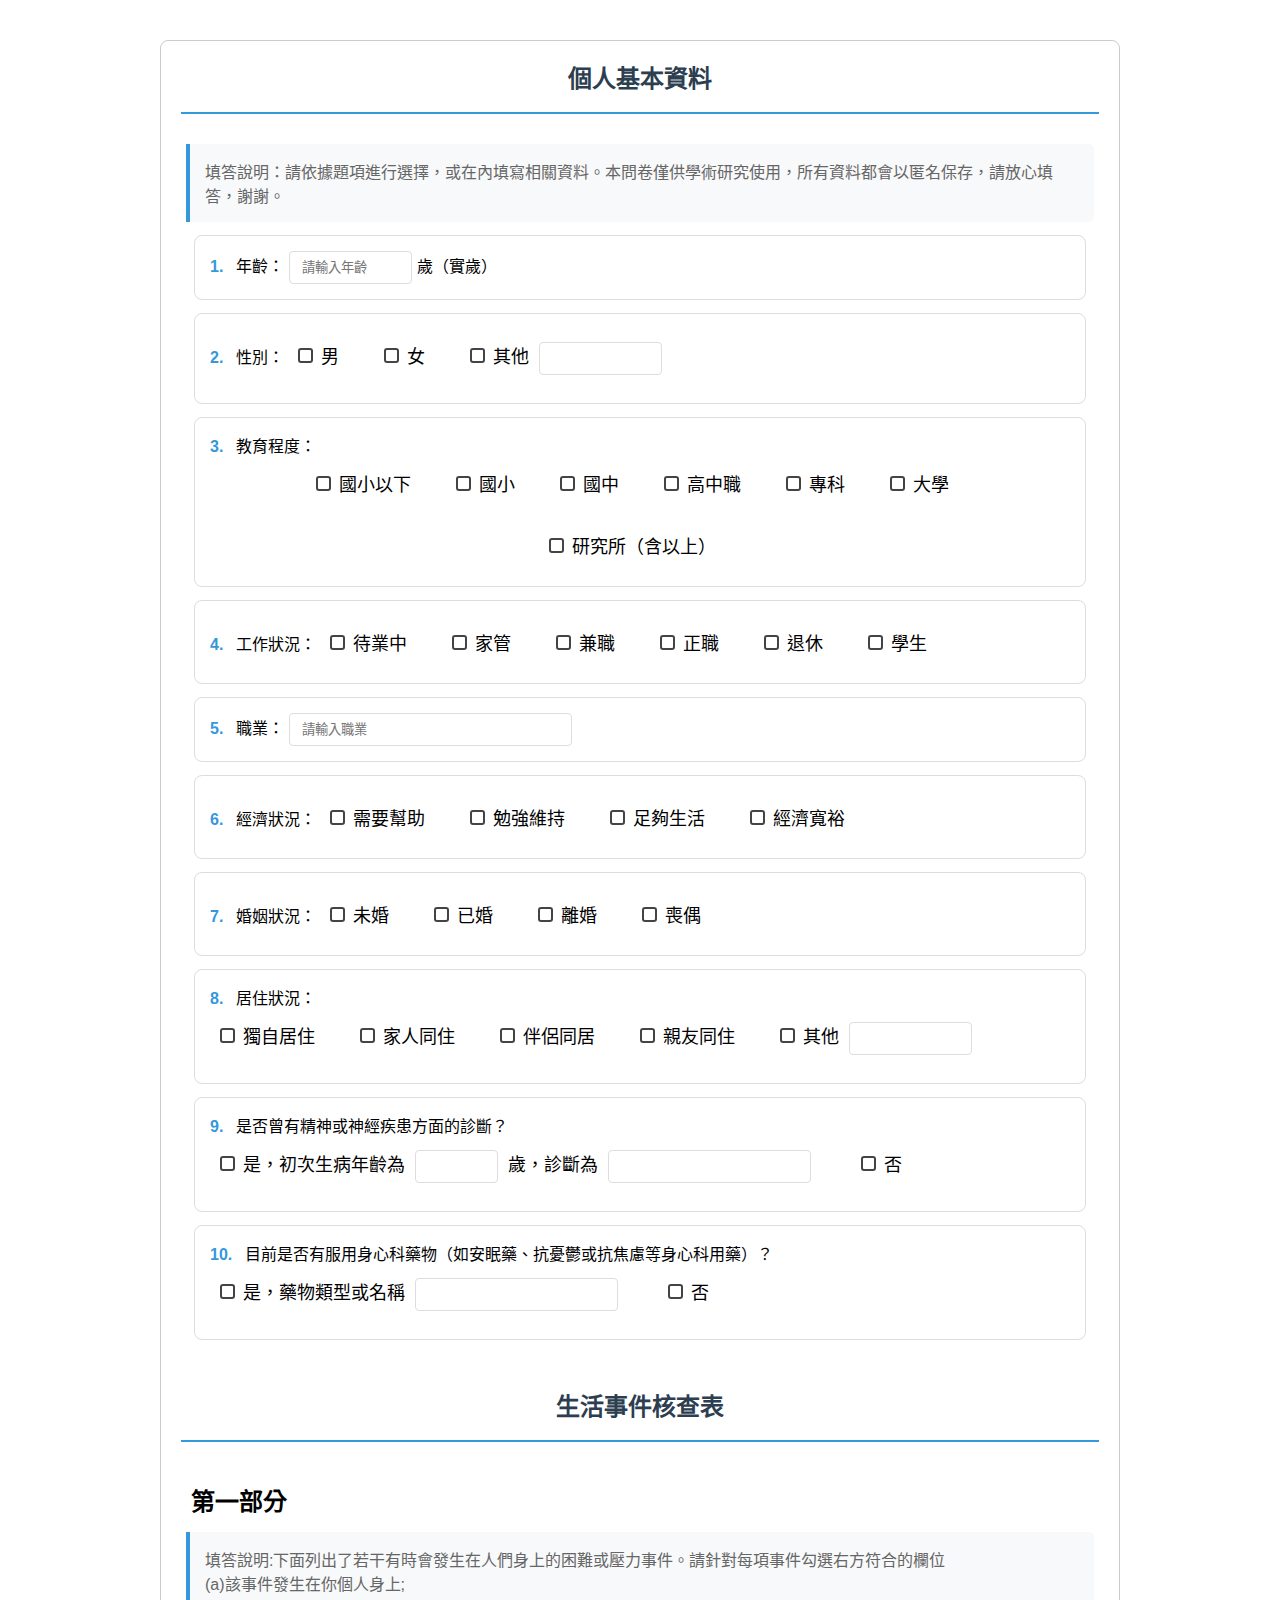
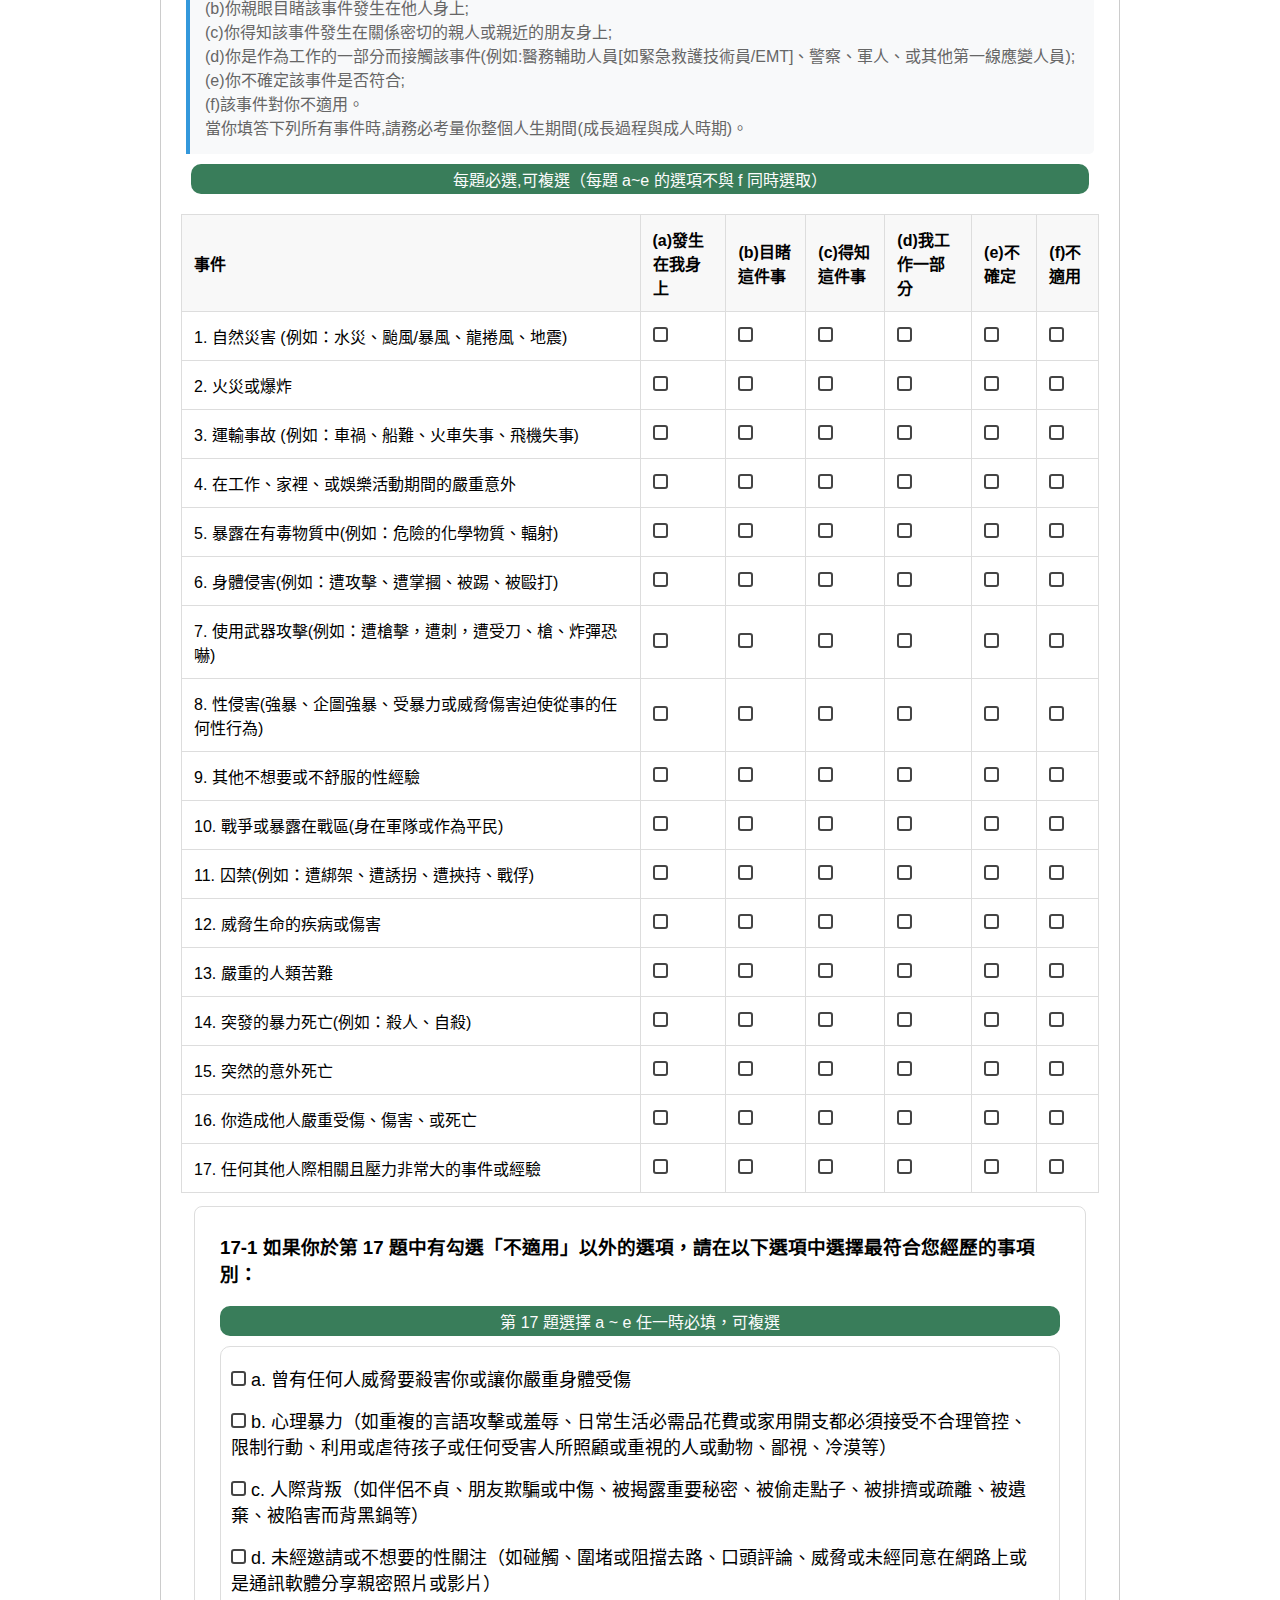
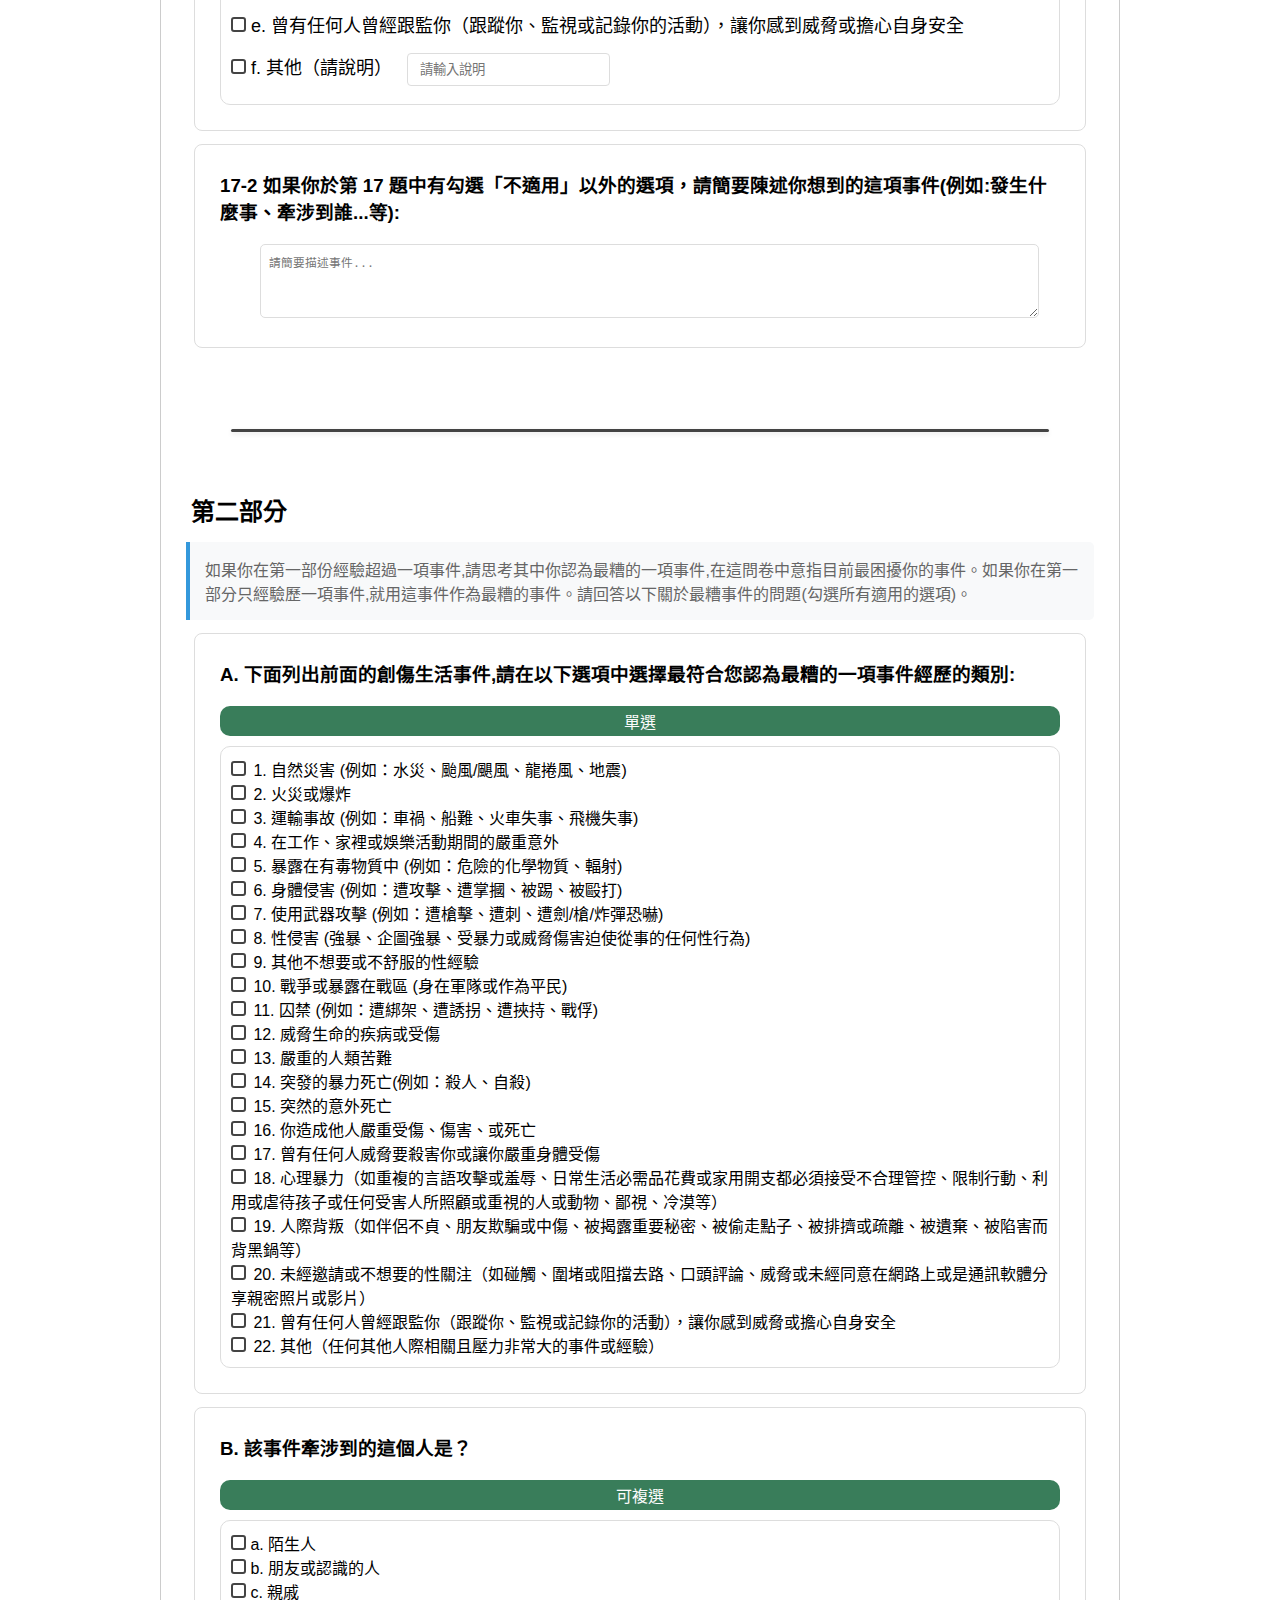
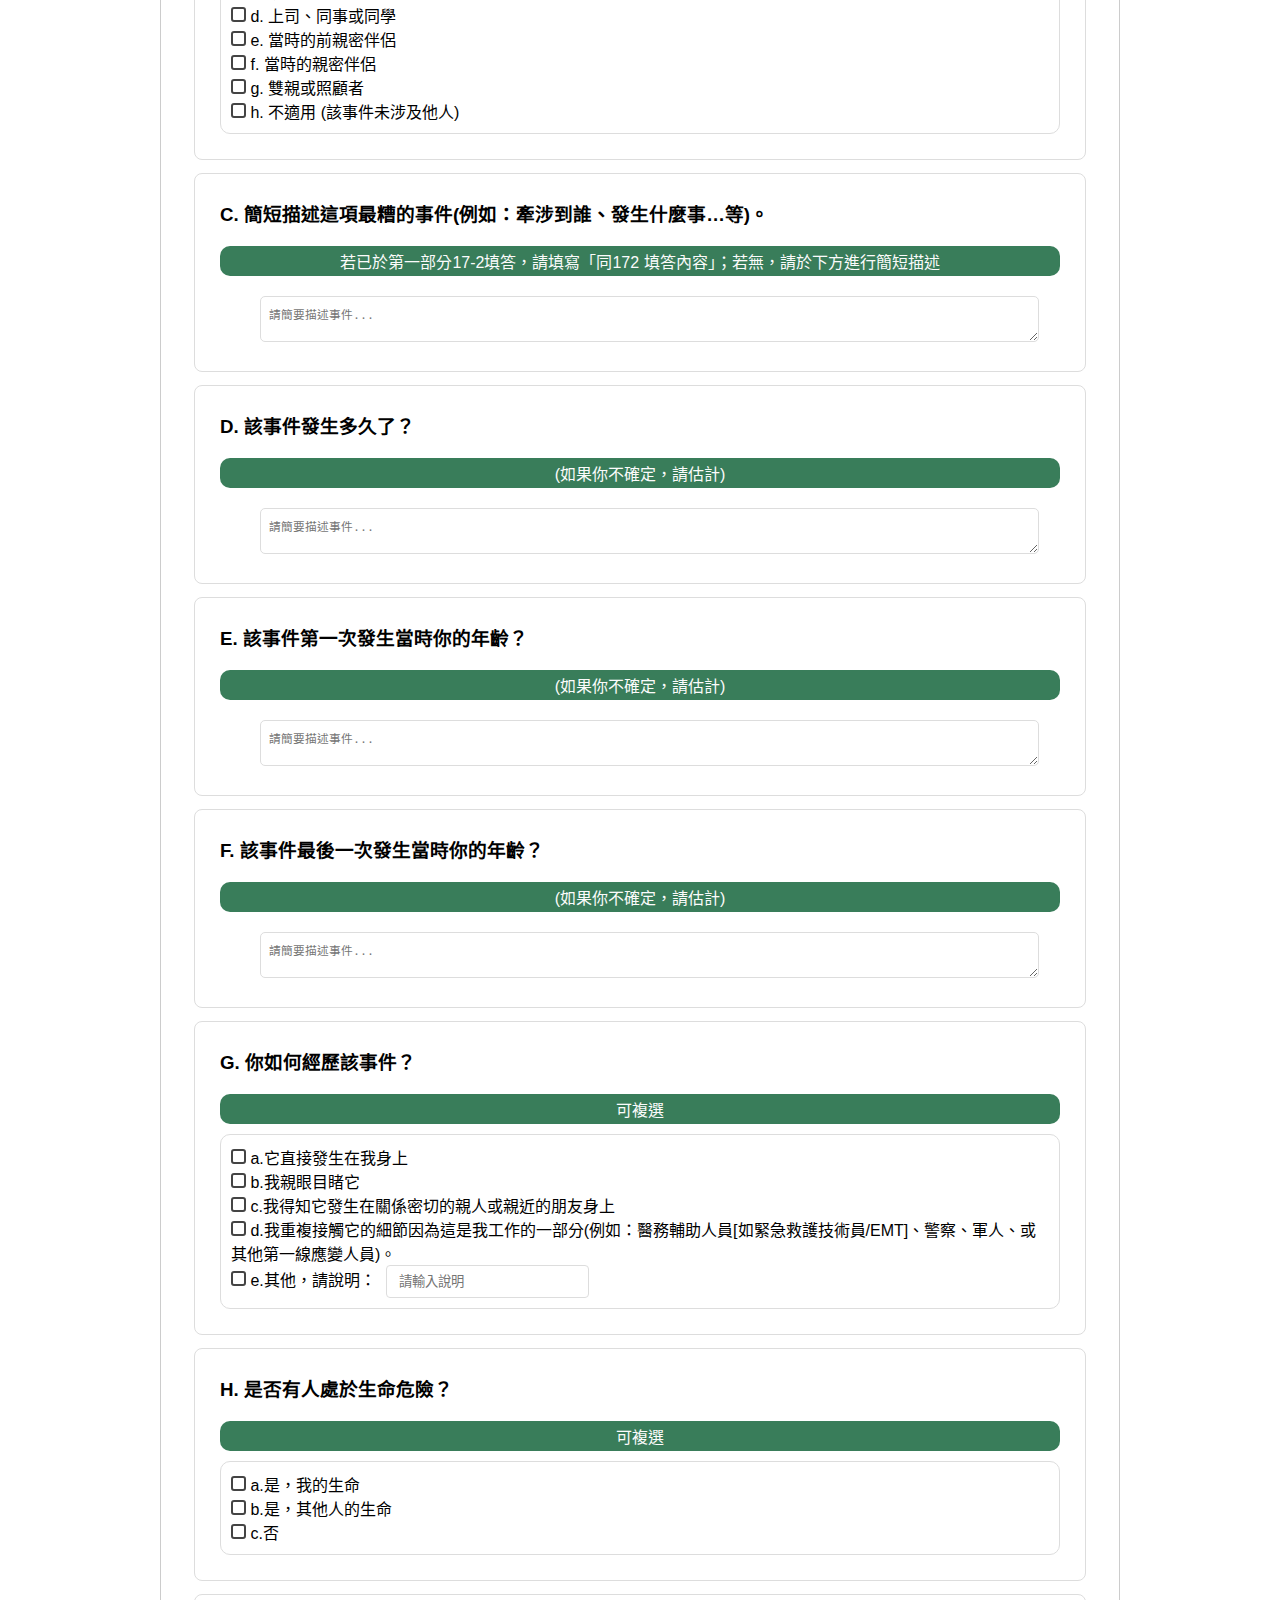
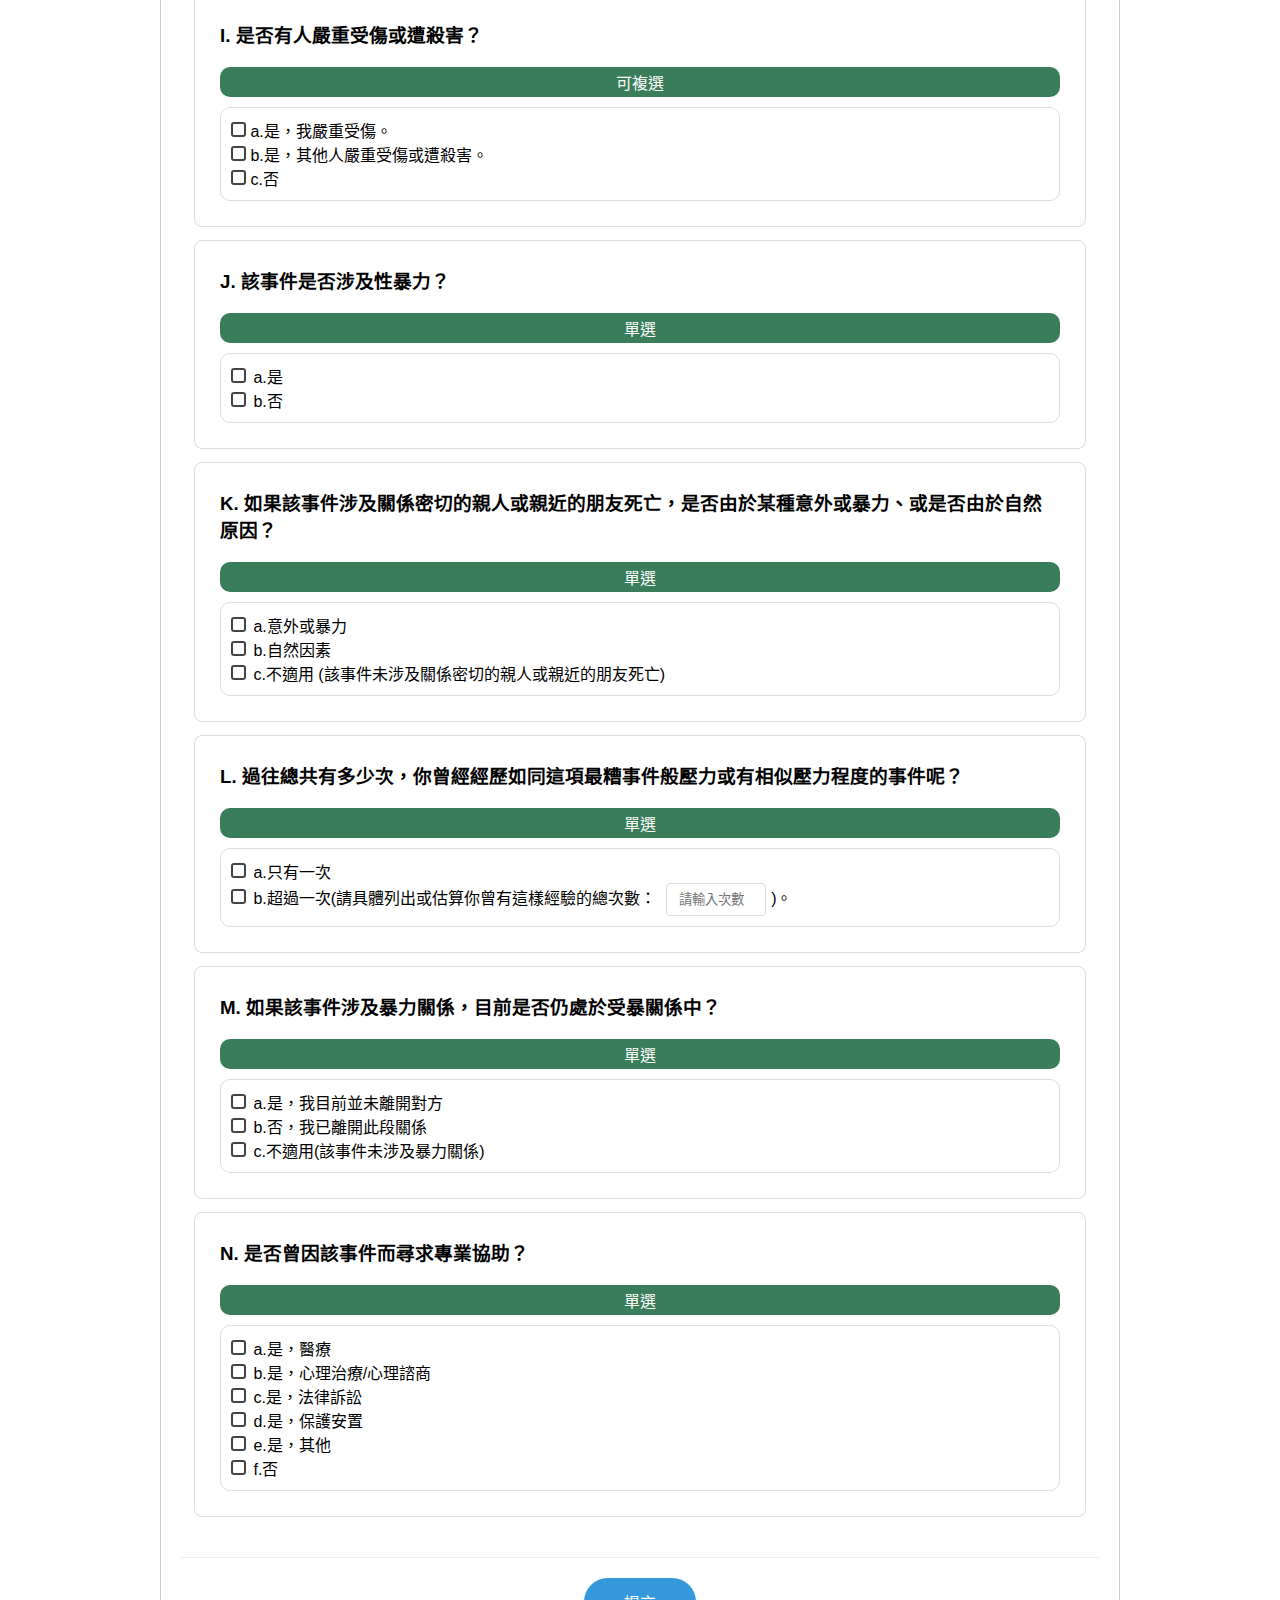
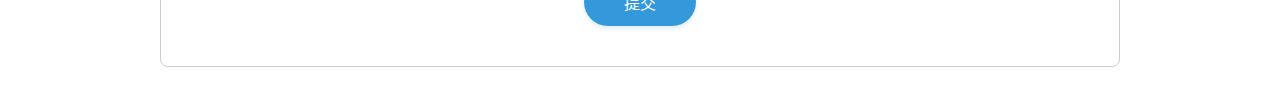
==== survey/baseLEC5.html @ dadcb475 "1221fix" ====
<!DOCTYPE html>
<html lang="zh-TW">
<head>
    <meta charset="UTF-8">
    <meta name="viewport" content="width=device-width, initial-scale=1.0">
    <title>個人基本資料</title>
    <link rel="stylesheet" href="survey.css"><!-- 引用外部 css 文件 -->
    
</head>
<body>
    <div class="survey-container">
        <div class="title">個人基本資料</div>
        
        <div class="notice">
            填答說明：請依據題項進行選擇，或在內填寫相關資料。本問卷僅供學術研究使用，所有資料都會以匿名保存，請放心填答，謝謝。	
        </div>

        <form id="base_LEC5">
            <!-- 保留之前的所有表單內容 -->
            <div class="form-group ques">
                <span class="question-number">1.</span>
                年齡：<input type="text" size="10" placeholder="請輸入年齡" name = "age" pattern="^(0|[1-9]?\d|1\d{2}|200)$">歲（實歲）
            </div>

            <div class="form-group ques">
                <span class="question-number">2.</span>
                性別：
                <div class="radio-group">
                    <label><input type="radio" name="gender" value="男"> 男</label>
                    <label><input type="radio" name="gender" value="女"> 女</label>
                    <label><input type="radio" name="gender" value="其他" id="gender"> 其他 <input type="text" size="10" name="gender_more" id="gender_more"></label>
                </div>
            </div>

            <div class="form-group ques">
                <span class="question-number">3.</span>
                教育程度：
                <div class="radio-group">
                    <label><input type="radio" name="educ" value="國小以下"> 國小以下</label>
                    <label><input type="radio" name="educ" value="國小"> 國小</label>
                    <label><input type="radio" name="educ" value="國中"> 國中</label>
                    <label><input type="radio" name="educ" value="高中職"> 高中職</label>
                    <label><input type="radio" name="educ" value="專科"> 專科</label>
                    <label><input type="radio" name="educ" value="大學"> 大學</label>
                    <label><input type="radio" name="educ" value="研究所（含以上）"> 研究所（含以上）</label>
                </div>
            </div>

            <div class="form-group ques">
                <span class="question-number">4.</span>
                工作狀況：
                <div class="radio-group">
                    <label><input type="radio" name="emp_status" value="待業中"> 待業中</label>
                    <label><input type="radio" name="emp_status" value="家管"> 家管</label>
                    <label><input type="radio" name="emp_status" value="兼職"> 兼職</label>
                    <label><input type="radio" name="emp_status" value="正職"> 正職</label>
                    <label><input type="radio" name="emp_status" value="退休"> 退休</label>
                    <label><input type="radio" name="emp_status" value="學生"> 學生</label>
                </div>
            </div>

            <div class="form-group ques">
                <span class="question-number">5.</span>
                職業：<input type="text" size="30" placeholder="請輸入職業" name="occupation">
            </div>

            <div class="form-group ques">
                <span class="question-number">6.</span>
                經濟狀況：
                <div class="radio-group">
                    <label><input type="radio" name="econ_status" value="需要幫助"> 需要幫助</label>
                    <label><input type="radio" name="econ_status" value="勉強維持"> 勉強維持</label>
                    <label><input type="radio" name="econ_status" value="足夠生活"> 足夠生活</label>
                    <label><input type="radio" name="econ_status" value="經濟寬裕"> 經濟寬裕</label>
                </div>
            </div>

            <div class="form-group ques">
                <span class="question-number">7.</span>
                婚姻狀況：
                <div class="radio-group">
                    <label><input type="radio" name="mar_status" value="未婚"> 未婚</label>
                    <label><input type="radio" name="mar_status" value="已婚"> 已婚</label>
                    <label><input type="radio" name="mar_status" value="離婚"> 離婚</label>
                    <label><input type="radio" name="mar_status" value="喪偶"> 喪偶</label>
                </div>
            </div>

            <div class="form-group ques">
                <span class="question-number">8.</span>
                居住狀況：
                <div class="radio-group">
                    <label><input type="radio" name="res_status" value="獨自居住"> 獨自居住</label>
                    <label><input type="radio" name="res_status" value="家人同住"> 家人同住</label>
                    <label><input type="radio" name="res_status" value="伴侶同居"> 伴侶同居</label>
                    <label><input type="radio" name="res_status" value="親友同住"> 親友同住</label>
                    <label><input type="radio" name="res_status" value="其他"> 其他 <input type="text" size="10" name="res_status_more" id="res_status_more"></label>
                </div>
            </div>

            <div class="form-group ques">
                <span class="question-number">9.</span>
                是否曾有精神或神經疾患方面的診斷？
                <div class="radio-group">
                    <label><input type="radio" name="med_history" value="是"> 是，初次生病年齡為 <input type="text" size="5" name="med_history_more_age" pattern="^(0|[1-9]?\d|1\d{2}|200)$" id="med_history_more_age"> 歲，診斷為 <input type="text" size="20" name="med_history_more_diagnose" id="med_history_more_diagnose"></label>
                    <label><input type="radio" name="med_history" value="否"> 否</label>
                </div>
            </div>

            <div class="form-group ques">
                <span class="question-number">10.</span>
                目前是否有服用身心科藥物（如安眠藥、抗憂鬱或抗焦慮等身心科用藥）？
                <div class="radio-group">
                    <label><input type="radio" name="medication_history" value="是" id="medication_history"> 是，藥物類型或名稱 <input type="text" size="20" name="medication_history_more" id="medication_history_more"></label>
                    <label><input type="radio" name="medication_history" value="否"> 否</label>
                </div>
            </div>


<br><br>

        <div class="title">生活事件核查表</div>
        <h2>第一部分</h2>
        <div class="instruction">
            <p>填答說明:下面列出了若干有時會發生在人們身上的困難或壓力事件。請針對每項事件勾選右方符合的欄位</p>
            <p>(a)該事件發生在你個人身上;</p>
            <p>(b)你親眼目睹該事件發生在他人身上;</p>
            <p>(c)你得知該事件發生在關係密切的親人或親近的朋友身上;</p>
            <p>(d)你是作為工作的一部分而接觸該事件(例如:醫務輔助人員[如緊急救護技術員/EMT]、警察、軍人、或其他第一線應變人員);</p>
            <p>(e)你不確定該事件是否符合;</p>
            <p>(f)該事件對你不適用。</p>
            <p>當你填答下列所有事件時,請務必考量你整個人生期間(成長過程與成人時期)。</p>
        </div>
        <div class ="suggest">每題必選,可複選（每題 a~e 的選項不與 f 同時選取）</div>
        

            <table>
                <thead>
                    <tr>
                        <th width="50%">事件</th>
                        <th>(a)發生在我身上</th>
                        <th>(b)目睹這件事</th>
                        <th>(c)得知這件事</th>
                        <th>(d)我工作一部分</th>
                        <th>(e)不確定</th>
                        <th>(f)不適用</th>
                    </tr>
                </thead>
                <tbody>
                    <tr class="ques targetTable">
                        <td>1. 自然災害 (例如：水災、颱風/暴風、龍捲風、地震)</td>
                        <td><input type="checkbox" name="LEC_Q1" value="a"></td>
                        <td><input type="checkbox" name="LEC_Q1" value="b"></td>
                        <td><input type="checkbox" name="LEC_Q1" value="c"></td>
                        <td><input type="checkbox" name="LEC_Q1" value="d"></td>
                        <td><input type="checkbox" name="LEC_Q1" value="e"></td>
                        <td><input type="checkbox" name="LEC_Q1" value="f"></td>
                    </tr>
                    <tr class="ques targetTable">
                        <td>2. 火災或爆炸</td>
                        <td><input type="checkbox" name="LEC_Q2" value="a"></td>
                        <td><input type="checkbox" name="LEC_Q2" value="b"></td>
                        <td><input type="checkbox" name="LEC_Q2" value="c"></td>
                        <td><input type="checkbox" name="LEC_Q2" value="d"></td>
                        <td><input type="checkbox" name="LEC_Q2" value="e"></td>
                        <td><input type="checkbox" name="LEC_Q2" value="f"></td>
                    </tr>
                    <tr class="ques targetTable">
                        <td>3. 運輸事故 (例如：車禍、船難、火車失事、飛機失事) </td>
                        <td><input type="checkbox" name="LEC_Q3" value="a"></td>
                        <td><input type="checkbox" name="LEC_Q3" value="b"></td>
                        <td><input type="checkbox" name="LEC_Q3" value="c"></td>
                        <td><input type="checkbox" name="LEC_Q3" value="d"></td>
                        <td><input type="checkbox" name="LEC_Q3" value="e"></td>
                        <td><input type="checkbox" name="LEC_Q3" value="f"></td>
                    </tr>
                    <tr class="ques targetTable">
                        <td>4. 在工作、家裡、或娛樂活動期間的嚴重意外</td>
                        <td><input type="checkbox" name="LEC_Q4" value="a"></td>
                        <td><input type="checkbox" name="LEC_Q4" value="b"></td>
                        <td><input type="checkbox" name="LEC_Q4" value="c"></td>
                        <td><input type="checkbox" name="LEC_Q4" value="d"></td>
                        <td><input type="checkbox" name="LEC_Q4" value="e"></td>
                        <td><input type="checkbox" name="LEC_Q4" value="f"></td>
                    </tr>
                    <tr class="ques targetTable">
                        <td>5. 暴露在有毒物質中(例如：危險的化學物質、輻射)</td>
                        <td><input type="checkbox" name="LEC_Q5" value="a"></td>
                        <td><input type="checkbox" name="LEC_Q5" value="b"></td>
                        <td><input type="checkbox" name="LEC_Q5" value="c"></td>
                        <td><input type="checkbox" name="LEC_Q5" value="d"></td>
                        <td><input type="checkbox" name="LEC_Q5" value="e"></td>
                        <td><input type="checkbox" name="LEC_Q5" value="f"></td>
                    </tr>
                    <tr class="ques targetTable">
                        <td>6. 身體侵害(例如：遭攻擊、遭掌摑、被踢、被毆打)</td>
                        <td><input type="checkbox" name="LEC_Q6" value="a"></td>
                        <td><input type="checkbox" name="LEC_Q6" value="b"></td>
                        <td><input type="checkbox" name="LEC_Q6" value="c"></td>
                        <td><input type="checkbox" name="LEC_Q6" value="d"></td>
                        <td><input type="checkbox" name="LEC_Q6" value="e"></td>
                        <td><input type="checkbox" name="LEC_Q6" value="f"></td>
                    </tr>
                    <tr class="ques targetTable">
                        <td>7. 使用武器攻擊(例如：遭槍擊，遭刺，遭受刀、槍、炸彈恐嚇)</td>
                        <td><input type="checkbox" name="LEC_Q7" value="a"></td>
                        <td><input type="checkbox" name="LEC_Q7" value="b"></td>
                        <td><input type="checkbox" name="LEC_Q7" value="c"></td>
                        <td><input type="checkbox" name="LEC_Q7" value="d"></td>
                        <td><input type="checkbox" name="LEC_Q7" value="e"></td>
                        <td><input type="checkbox" name="LEC_Q7" value="f"></td>
                    </tr>
                    
                    <tr class="ques targetTable">
                        <td>8. 性侵害(強暴、企圖強暴、受暴力或威脅傷害迫使從事的任何性行為) </td>
                        <td><input type="checkbox" name="LEC_Q8" value="a"></td>
                        <td><input type="checkbox" name="LEC_Q8" value="b"></td>
                        <td><input type="checkbox" name="LEC_Q8" value="c"></td>
                        <td><input type="checkbox" name="LEC_Q8" value="d"></td>
                        <td><input type="checkbox" name="LEC_Q8" value="e"></td>
                        <td><input type="checkbox" name="LEC_Q8" value="f"></td>
                    </tr>
                    <tr class="ques targetTable">
                        <td>9. 其他不想要或不舒服的性經驗</td>
                        <td><input type="checkbox" name="LEC_Q9" value="a"></td>
                        <td><input type="checkbox" name="LEC_Q9" value="b"></td>
                        <td><input type="checkbox" name="LEC_Q9" value="c"></td>
                        <td><input type="checkbox" name="LEC_Q9" value="d"></td>
                        <td><input type="checkbox" name="LEC_Q9" value="e"></td>
                        <td><input type="checkbox" name="LEC_Q9" value="f"></td>
                    </tr>
                    <tr class="ques targetTable">
                        <td>10. 戰爭或暴露在戰區(身在軍隊或作為平民)</td>
                        <td><input type="checkbox" name="LEC_Q10" value="a"></td>
                        <td><input type="checkbox" name="LEC_Q10" value="b"></td>
                        <td><input type="checkbox" name="LEC_Q10" value="c"></td>
                        <td><input type="checkbox" name="LEC_Q10" value="d"></td>
                        <td><input type="checkbox" name="LEC_Q10" value="e"></td>
                        <td><input type="checkbox" name="LEC_Q10" value="f"></td>
                    </tr>
                    <tr class="ques targetTable">
                        <td>11. 囚禁(例如：遭綁架、遭誘拐、遭挾持、戰俘)</td>
                        <td><input type="checkbox" name="LEC_Q11" value="a"></td>
                        <td><input type="checkbox" name="LEC_Q11" value="b"></td>
                        <td><input type="checkbox" name="LEC_Q11" value="c"></td>
                        <td><input type="checkbox" name="LEC_Q11" value="d"></td>
                        <td><input type="checkbox" name="LEC_Q11" value="e"></td>
                        <td><input type="checkbox" name="LEC_Q11" value="f"></td>
                    </tr>
                    <tr class="ques targetTable">
                        <td>12. 威脅生命的疾病或傷害</td>
                        <td><input type="checkbox" name="LEC_Q12" value="a"></td>
                        <td><input type="checkbox" name="LEC_Q12" value="b"></td>
                        <td><input type="checkbox" name="LEC_Q12" value="c"></td>
                        <td><input type="checkbox" name="LEC_Q12" value="d"></td>
                        <td><input type="checkbox" name="LEC_Q12" value="e"></td>
                        <td><input type="checkbox" name="LEC_Q12" value="f"></td>
                    </tr>
                    <tr class="ques targetTable">
                        <td>13. 嚴重的人類苦難</td>
                        <td><input type="checkbox" name="LEC_Q13" value="a"></td>
                        <td><input type="checkbox" name="LEC_Q13" value="b"></td>
                        <td><input type="checkbox" name="LEC_Q13" value="c"></td>
                        <td><input type="checkbox" name="LEC_Q13" value="d"></td>
                        <td><input type="checkbox" name="LEC_Q13" value="e"></td>
                        <td><input type="checkbox" name="LEC_Q13" value="f"></td>
                    </tr>
                    <tr class="ques targetTable">
                        <td>14. 突發的暴力死亡(例如：殺人、自殺)</td>
                        <td><input type="checkbox" name="LEC_Q14" value="a"></td>
                        <td><input type="checkbox" name="LEC_Q14" value="b"></td>
                        <td><input type="checkbox" name="LEC_Q14" value="c"></td>
                        <td><input type="checkbox" name="LEC_Q14" value="d"></td>
                        <td><input type="checkbox" name="LEC_Q14" value="e"></td>
                        <td><input type="checkbox" name="LEC_Q14" value="f"></td>
                    </tr>
                    <tr class="ques targetTable">
                        <td>15. 突然的意外死亡</td>
                        <td><input type="checkbox" name="LEC_Q15" value="a"></td>
                        <td><input type="checkbox" name="LEC_Q15" value="b"></td>
                        <td><input type="checkbox" name="LEC_Q15" value="c"></td>
                        <td><input type="checkbox" name="LEC_Q15" value="d"></td>
                        <td><input type="checkbox" name="LEC_Q15" value="e"></td>
                        <td><input type="checkbox" name="LEC_Q15" value="f"></td>
                    </tr>
                    <tr class="ques targetTable">
                        <td>16. 你造成他人嚴重受傷、傷害、或死亡</td>
                        <td><input type="checkbox" name="LEC_Q16" value="a"></td>
                        <td><input type="checkbox" name="LEC_Q16" value="b"></td>
                        <td><input type="checkbox" name="LEC_Q16" value="c"></td>
                        <td><input type="checkbox" name="LEC_Q16" value="d"></td>
                        <td><input type="checkbox" name="LEC_Q16" value="e"></td>
                        <td><input type="checkbox" name="LEC_Q16" value="f"></td>
                    </tr>
                    <tr class="ques targetTable">
                        <td>17. 任何其他人際相關且壓力非常大的事件或經驗</td>
                        <td><input type="checkbox" name="LEC_Q17" value="a"></td>
                        <td><input type="checkbox" name="LEC_Q17" value="b"></td>
                        <td><input type="checkbox" name="LEC_Q17" value="c"></td>
                        <td><input type="checkbox" name="LEC_Q17" value="d"></td>
                        <td><input type="checkbox" name="LEC_Q17" value="e"></td>
                        <td><input type="checkbox" name="LEC_Q17" value="f"></td>
                    </tr>
                    
                </tbody>

            </table>
            <div class = "section1" id="section1">
                <div class="form-group">
                <h3>17-1 如果你於第 17 題中有勾選「不適用」以外的選項，請在以下選項中選擇最符合您經歷的事項別：</h3>
                <div class = "suggest">第 17 題選擇 a ~ e 任一時必填，可複選</div>
                
                    <ul class="option-list ques">
                        <label><input type="checkbox" name="LEC_Q17_1" value="a"> a. 曾有任何人威脅要殺害你或讓你嚴重身體受傷</label><br>
                        <label><input type="checkbox" name="LEC_Q17_1" value="b"> b. 心理暴力（如重複的言語攻擊或羞辱、日常生活必需品花費或家用開支都必須接受不合理管控、限制行動、利用或虐待孩子或任何受害人所照顧或重視的人或動物、鄙視、冷漠等）</label><br>
                        <label><input type="checkbox" name="LEC_Q17_1" value="c"> c. 人際背叛（如伴侶不貞、朋友欺騙或中傷、被揭露重要秘密、被偷走點子、被排擠或疏離、被遺棄、被陷害而背黑鍋等）</label><br>
                        <label><input type="checkbox" name="LEC_Q17_1" value="d"> d. 未經邀請或不想要的性關注（如碰觸、圍堵或阻擋去路、口頭評論、威脅或未經同意在網路上或是通訊軟體分享親密照片或影片）</label><br>
                        <label><input type="checkbox" name="LEC_Q17_1" value="e"> e. 曾有任何人曾經跟監你（跟蹤你、監視或記錄你的活動），讓你感到威脅或擔心自身安全</label><br>
                        <label><input type="checkbox" name="LEC_Q17_1" value="f"> f. 其他（請說明）
                            <input type="text" placeholder="請輸入說明" style="margin-left: 10px;" name = "LEC_Q17_1_more">
                        </label>
                    </ul>
                </div>

                <div class="form-group">
                    <div class="ques">
                        <h3>17-2 如果你於第 17 題中有勾選「不適用」以外的選項，請簡要陳述你想到的這項事件(例如:發生什麼事、牽涉到誰...等):</h3>
                        <ul><textarea rows="4" placeholder="請簡要描述事件..." name="LEC_Q17_2"></textarea></ul>
                    </div>
                </div>
            </div>
                <div class = "section2" id="section2">
                <br><hr>
                <h2>第二部分</h2>
                <div class="instruction">如果你在第一部份經驗超過一項事件,請思考其中你認為最糟的一項事件,在這問卷中意指目前最困擾你的事件。如果你在第一部分只經驗歷一項事件,就用這事件作為最糟的事件。請回答以下關於最糟事件的問題(勾選所有適用的選項)。</div>
        

                <div class="form-group targetIPT">
                    <h3>A. 下面列出前面的創傷生活事件,請在以下選項中選擇最符合您認為最糟的一項事件經歷的類別:</h3>
                    <div class="ques">
                        <div class="suggest">單選</div>
                        <ul class="option-list ques">
                            <input type="radio" name="LEC_QA" value="1"> 1. 自然災害 (例如：水災、颱風/颶風、龍捲風、地震)<br>
                            <input type="radio" name="LEC_QA" value="2"> 2. 火災或爆炸<br>
                            <input type="radio" name="LEC_QA" value="3"> 3. 運輸事故 (例如：車禍、船難、火車失事、飛機失事)<br>
                            <input type="radio" name="LEC_QA" value="4"> 4. 在工作、家裡或娛樂活動期間的嚴重意外<br>
                            <input type="radio" name="LEC_QA" value="5"> 5. 暴露在有毒物質中 (例如：危險的化學物質、輻射)<br>
                            <input type="radio" name="LEC_QA" value="6"> 6. 身體侵害 (例如：遭攻擊、遭掌摑、被踢、被毆打)<br>
                            <input type="radio" name="LEC_QA" value="7"> 7. 使用武器攻擊 (例如：遭槍擊、遭刺、遭劍/槍/炸彈恐嚇)<br>
                            <input type="radio" name="LEC_QA" value="8"> 8. 性侵害 (強暴、企圖強暴、受暴力或威脅傷害迫使從事的任何性行為)<br>
                            <input type="radio" name="LEC_QA" value="9"> 9. 其他不想要或不舒服的性經驗<br>
                            <input type="radio" name="LEC_QA" value="10"> 10. 戰爭或暴露在戰區 (身在軍隊或作為平民)<br>
                            <input type="radio" name="LEC_QA" value="11"> 11. 囚禁 (例如：遭綁架、遭誘拐、遭挾持、戰俘)<br>
                            <input type="radio" name="LEC_QA" value="12"> 12. 威脅生命的疾病或受傷<br>
                            <input type="radio" name="LEC_QA" value="13"> 13. 嚴重的人類苦難<br>
                            <input type="radio" name="LEC_QA" value="14"> 14. 突發的暴力死亡(例如：殺人、自殺)<br>
                            <input type="radio" name="LEC_QA" value="15"> 15. 突然的意外死亡	<br>
                            <input type="radio" name="LEC_QA" value="16"> 16. 你造成他人嚴重受傷、傷害、或死亡<br>
                            <input type="radio" name="LEC_QA" value="17"> 17. 曾有任何人威脅要殺害你或讓你嚴重身體受傷<br>
                            <input type="radio" name="LEC_QA" value="18"> 18. 心理暴力（如重複的言語攻擊或羞辱、日常生活必需品花費或家用開支都必須接受不合理管控、限制行動、利用或虐待孩子或任何受害人所照顧或重視的人或動物、鄙視、冷漠等）<br>
                            <input type="radio" name="LEC_QA" value="19"> 19. 人際背叛（如伴侶不貞、朋友欺騙或中傷、被揭露重要秘密、被偷走點子、被排擠或疏離、被遺棄、被陷害而背黑鍋等）<br>
                            <input type="radio" name="LEC_QA" value="20"> 20. 未經邀請或不想要的性關注（如碰觸、圍堵或阻擋去路、口頭評論、威脅或未經同意在網路上或是通訊軟體分享親密照片或影片）<br>
                            <input type="radio" name="LEC_QA" value="21"> 21. 曾有任何人曾經跟監你（跟蹤你、監視或記錄你的活動），讓你感到威脅或擔心自身安全<br>
                            <input type="radio" name="LEC_QA" value="22"> 22. 其他（任何其他人際相關且壓力非常大的事件或經驗）<br>
                        </ul>	
                    </div>
                </div>

        <div class="form-group">
            <h3>B. 該事件牽涉到的這個人是？</h3>
            <div class="suggest">可複選</div>
            <ul class="option-list ques">
                <input type="checkbox" name="LEC_QB" value="a"> a. 陌生人<br>
                <input type="checkbox" name="LEC_QB" value="b"> b. 朋友或認識的人<br>
                <input type="checkbox" name="LEC_QB" value="c"> c. 親戚<br>
                <input type="checkbox" name="LEC_QB" value="d"> d. 上司、同事或同學<br>
                <input type="checkbox" name="LEC_QB" value="e"> e. 當時的前親密伴侶<br>
                <input type="checkbox" name="LEC_QB" value="f"> f. 當時的親密伴侶<br>
                <input type="checkbox" name="LEC_QB" value="g"> g. 雙親或照顧者<br>
                <input type="checkbox" name="LEC_QB" value="h"> h. 不適用 (該事件未涉及他人)<br>
            </ul>	
        </div>
        <div class="form-group">
            <h3>C. 簡短描述這項最糟的事件(例如：牽涉到誰、發生什麼事…等)。</h3>
            <div class="suggest">若已於第一部分17-2填答，請填寫「同172 填答內容」；若無，請於下方進行簡短描述</div>
            <ul class="ques">
                <textarea rows="2" placeholder="請簡要描述事件..." name="LEC_QC"></textarea>
            </ul>
        </div>
        <div class="form-group">
            <h3>D. 該事件發生多久了？</h3>
            <div class="suggest">(如果你不確定，請估計)</div>
            <ul><textarea rows="2" placeholder="請簡要描述事件..." name="LEC_QD"></textarea></ul>
        </div>
        <div class="form-group">
            <h3>E. 該事件第一次發生當時你的年齡？</h3>
            <div class="suggest">(如果你不確定，請估計)</div>
            <ul><textarea rows="2" placeholder="請簡要描述事件..." name="LEC_QE"></textarea></ul>
        </div>
        <div class="form-group">
            <h3>F. 該事件最後一次發生當時你的年齡？</h3>
            <div class="suggest">(如果你不確定，請估計)</div>
            <ul><textarea rows="2" placeholder="請簡要描述事件..." name="LEC_QF"></textarea></ul>
        </div>
        <div class="form-group">
            <h3>G. 你如何經歷該事件？</h3>
            <div class="suggest">可複選</div>
            <ul class="option-list ques">
                <input type="checkbox" name="LEC_QG" value="a"> a.它直接發生在我身上<br>
                <input type="checkbox" name="LEC_QG" value="b"> b.我親眼目睹它<br>
                <input type="checkbox" name="LEC_QG" value="c"> c.我得知它發生在關係密切的親人或親近的朋友身上<br>
                <input type="checkbox" name="LEC_QG" value="d"> d.我重複接觸它的細節因為這是我工作的一部分(例如：醫務輔助人員[如緊急救護技術員/EMT]、警察、軍人、或其他第一線應變人員)。<br>
                <input type="checkbox" name="LEC_QG" value="e"> e.其他，請說明：<input type="text" placeholder="請輸入說明" style="margin-left: 10px;" name="LEC_QG_more">
            </ul>	
        </div>
        <div class="form-group">
            <h3>H. 是否有人處於生命危險？</h3>
            <div class="suggest">可複選</div>
            <ul class="option-list ques">
                <input type="checkbox" name="LEC_QH" value="a"> a.是，我的生命<br>
                <input type="checkbox" name="LEC_QH" value="b"> b.是，其他人的生命<br>
                <input type="checkbox" name="LEC_QH" value="c"> c.否<br>
            </ul>	
        </div>
        <div class="form-group">
            <h3>I. 是否有人嚴重受傷或遭殺害？</h3>
            <div class="suggest">可複選</div>
            <ul class="option-list ques">
                <input type="checkbox" name="LEC_QI" value="a" > a.是，我嚴重受傷。<br>
                <input type="checkbox" name="LEC_QI" value="b"> b.是，其他人嚴重受傷或遭殺害。<br>
                <input type="checkbox" name="LEC_QI" value="c"> c.否<br>
            </ul>	
        </div>
        <div class="form-group">
            <h3>J. 該事件是否涉及性暴力？</h3>
            <div class="suggest">單選</div>
            <ul class="option-list ques">
                <input type="radio" name="LEC_QJ" value="a" > a.是<br>
                <input type="radio" name="LEC_QJ" value="b"> b.否<br>
            </ul>	
        </div>
        <div class="form-group">
            <h3>K. 如果該事件涉及關係密切的親人或親近的朋友死亡，是否由於某種意外或暴力、或是否由於自然原因？</h3>
            <div class="suggest">單選</div>
            <ul class="option-list ques">
                <input type="radio" name="LEC_QK" value="a" > a.意外或暴力<br>
                <input type="radio" name="LEC_QK" value="b"> b.自然因素<br>
                <input type="radio" name="LEC_QK" value="c"> c.不適用 (該事件未涉及關係密切的親人或親近的朋友死亡)<br>
            </ul>	
        </div>
        <div class="form-group">
            <h3>L. 過往總共有多少次，你曾經經歷如同這項最糟事件般壓力或有相似壓力程度的事件呢？</h3>
            <div class="suggest">單選</div>
            <ul class="option-list ques">
                <input type="radio" name="LEC_QL" value="a" > a.只有一次<br>
                <input type="radio" name="LEC_QL" value="b"> b.超過一次(請具體列出或估算你曾有這樣經驗的總次數：<input type="text" placeholder="請輸入次數" style="margin-left: 10px; width: 100px;" name="LEC_QL_more">)。
            </ul>	
        </div>
        <div class="form-group">
            <h3>M. 如果該事件涉及暴力關係，目前是否仍處於受暴關係中？</h3>
            <div class="suggest">單選</div>
            <ul class="option-list ques">
                <input type="radio" name="LEC_QM" value="a" > a.是，我目前並未離開對方<br>
                <input type="radio" name="LEC_QM" value="b"> b.否，我已離開此段關係<br>
                <input type="radio" name="LEC_QM" value="c"> c.不適用(該事件未涉及暴力關係)<br>
            </ul>	
        </div>
        <div class="form-group">
            <h3>N. 是否曾因該事件而尋求專業協助？</h3>
            <div class="suggest">單選</div>
            <ul class="option-list ques">
                <input type="radio" name="LEC_QN" value="a" > a.是，醫療<br>
                <input type="radio" name="LEC_QN" value="b"> b.是，心理治療/心理諮商<br>
                <input type="radio" name="LEC_QN" value="c"> c.是，法律訴訟<br>
                <input type="radio" name="LEC_QN" value="d"> d.是，保護安置<br>
                <input type="radio" name="LEC_QN" value="e"> e.是，其他<br>
                <input type="radio" name="LEC_QN" value="f"> f.否<br>
            </ul>	
        </div>
    </div>

        <div class="button-group">
            <button type="submit" class="submit-btn">提交</button>
        </div>
        </form>



    </div>
    <script src="../upload_logic.js"></script> <!-- 引用外部 JavaScript 文件 -->
    <script src="survey_logic.js"></script> <!-- 引用外部 JavaScript 文件 -->
    <script src="baseLEC5.js"></script> <!-- 引用外部 JavaScript 文件 -->
</body>
</html>
---- survey/survey.css ----
* {
    box-sizing: border-box;
    margin: 0;
    padding: 20;
    transition: all 0.5s ease-in-out;
}
.hide{
    display: none;
}
.fade-out {
    opacity: 0;
    pointer-events: none;
  }
  
body {
    font-family: Arial, sans-serif;
    max-width: 1000px;
    margin: 20px auto;
    padding: 20px;
}

.survey-container {
    border: 1px solid #ccc;
    padding: 20px;
    border-radius: 8px;
    background-color: #fff;
}

.header {
    text-align: center;
    margin-bottom: 25px;
    margin-top: 1em;
    border: 3px dashed #ccc;
    padding: 10px;
}
/*
.instruction{
    border-left: 4px solid #007acc;
    background-color: #f1f8ff;
    line-height: 1;
    padding: 15px 20px;
    margin: 20px 0;
    font-size: 16px;
    color: #555;
}
*/
.notice , .instruction{
    border-left: 4px solid #3498db;
    padding: 15px;
    margin-bottom: 30px;
    background-color: #f8f9fa;
    border-radius: 0 5px 5px 0;
    font-size: 1em;
    margin: 5px;
    color: #666;
}

table {
    width: 100%;
    border-collapse: collapse;
    margin-top: 20px;
}
tr:hover{
    background: #f8f9fa;
    box-shadow: 0 2px 5px rgba(0,0,0,0.05);
}

th, td {
    border: 1px solid #ddd;
    padding: 12px;
    text-align: left;
}

th {
    background-color: #f8f8f8;
}

.radio-group {
    display: flex;
    justify-content: center;
    gap: 10px;
}

hr {
    border: none; /* 去掉預設的邊框樣式 */
    margin: 50px;
    height: 3px; /* 線條高度 */
    background-color: #444; /* 顏色 */
    border-radius: 5px; /* 圓角 */
    box-shadow: 0 2px 5px rgba(0, 0, 0, 0.1); /* 陰影 */
}

input[type="radio"] {
    appearance: none;
    -webkit-appearance: none; /* for Safari */
    width: 15px; /* 控制正方形大小 */
    height: 15px;
    background-color: #fff;
    border: 2px solid #444; /* 外邊框顏色 */
    border-radius: 3px; /* 將圓角半徑設為 3px, 讓它接近正方形 */
    outline: none;
    cursor: pointer;
    margin: 0;
    margin-right: 3px;
}

input[type="checkbox"] {
    appearance: none;
    -webkit-appearance: none; /* for Safari */
    width: 15px; /* 控制正方形大小 */
    height: 15px;
    background-color: #fff;
    border: 2px solid #444; /* 外邊框顏色 */
    border-radius: 3px; /* 將圓角半徑設為 3px, 讓它接近正方形 */
    outline: none;
    cursor: pointer;
    margin: 0;
}

input[type="radio"]:checked {
    background-color: #6b917f; /* 被選中後的顏色 */
    border-color: #444; /* 被選中後邊框顏色 */
}

input[type="checkbox"]:checked {
    background-color: #6b917f; /* 被選中後的顏色 */
    border-color: #444; /* 被選中後邊框顏色 */
}
/*
td {
    text-align: center;
}

td:first-child {
    text-align: left;
}*/

.other-input {
    width: 100%;
    padding: 6px;
    margin-top: 5px;
    border: 1px solid #ddd;
    resize: vertical;
}
/*
input[type="text"] {
    width: 95%;
    padding: 10px;
    font-size: 0.9em;
    border-radius: 5px;
    border: 1px solid #ddd;
    resize: vertical;
}
*/
input[type="text"] {
    padding: 8px 12px;
    border: 1px solid #ddd;
    border-radius: 4px;
    margin: 0 5px;
    transition: all 0.3s ease;
}

input[type="text"]:focus {
    outline: none;
    border-color: #3498db;
    box-shadow: 0 0 5px rgba(52,152,219,0.3);
}

textarea {
    width: 95%;
    padding: 8px;
    margin: 10px;
    font-size: 0.9em;
    border-radius: 5px;
    border: 1px solid #ddd;
    resize: vertical;
}

.suggest {
    padding: 3px;
    margin: 10px;
    border-radius: 10px;

    justify-items: center;
    text-align: center;
    color: #fbfbfb;
    background-color: #397d5a;
    border-color: #397d5a;
}

.ques{
    border-radius: 8px;
}

.option-list{
    padding: 10px;
    margin: 10px;
    border-radius: 10px;
    border: 1px solid #ddd;
}


.option-list:hover{
    background: #f8f9fa;
    box-shadow: 0 2px 5px rgba(0,0,0,0.05);
}


.options {
    width: 600px; /* 與 dialog-box 相同寬度 */
    margin: 0 auto; /* 水平置中 */
    padding: 0 20px; /* 與 dialog-box 內邊距相同 */
    box-sizing: border-box;
    text-align: left; /* 文字靠左對齊 */
  }

  .option {
    display: flex;
    align-items: center;
    gap: 10px;
    margin-bottom: 10px; /* 選項之間的間距 */
  }











/*
body {
    font-family: Arial, "Microsoft JhengHei", sans-serif;
    background-color: #f5f7fa;
    line-height: 1.6;
    color: #2c3e50;
}*/

.container {
    max-width: 800px;
    margin: 40px auto;
    padding: 30px;
    background: white;
    border-radius: 15px;
    box-shadow: 0 5px 15px rgba(0,0,0,0.1);
}

.title {
    color: #2c3e50;
    text-align: center;
    font-size: 24px;
    line-height: 1.5; /* 行距是字體大小的 1.5 倍 */
    margin-bottom: 30px;
    padding-bottom: 15px;
    border-bottom: 2px solid #3498db;
    font-weight: bold;
}



.form-group {
    /*margin-bottom: 25px;*/
    margin: 13px;
    padding: 15px;
    background: #fff;
    border-radius: 8px;
    border: #ddd solid 1px;
    transition: all 0.3s ease;
}

.form-group:hover {
    background: #f8f9fa;
    box-shadow: 0 2px 5px rgba(0,0,0,0.05);
}

.question-number {
    color: #3498db;
    font-weight: bold;
    margin-right: 8px;
}

.form-group label {
    display: inline-block;
    margin: 8px 15px 8px 0;
    cursor: pointer;
}




.radio-group {
    display: inline-flex;
    flex-wrap: wrap;
    gap: 10px;
    align-items: bottom;
}

.radio-group label {
    padding: 5px 10px;
    border-radius: 4px;
    transition: all 0.3s ease;
}

.radio-group label:hover {
    background-color: #e8f4fc;
}

/* 新增提交按鈕相關樣式 */
.button-group {
    margin-top: 40px;
    text-align: center;
    justify-items: center;
    padding: 20px 0;
    border-top: 1px solid #eee;
}

.submit-btn {
    background-color: #3498db;
    color: white;
    padding: 12px 40px;
    border: none;
    border-radius: 25px;
    font-size: 16px;
    cursor: pointer;
    transition: all 0.3s ease;
    box-shadow: 0 2px 5px rgba(52,152,219,0.2);
}

.submit-btn:hover {
    background-color: #2980b9;
    box-shadow: 0 4px 8px rgba(52,152,219,0.3);
    transform: translateY(-2px);
}

.submit-btn:active {
    transform: translateY(0);
    box-shadow: 0 2px 3px rgba(52,152,219,0.2);
}

.reset-btn {
    background-color: #e74c3c;
    color: white;
    padding: 12px 40px;
    border: none;
    border-radius: 25px;
    font-size: 16px;
    cursor: pointer;
    transition: all 0.3s ease;
    box-shadow: 0 2px 5px rgba(231,76,60,0.2);
    margin-left: 20px;
}

.reset-btn:hover {
    background-color: #c0392b;
    box-shadow: 0 4px 8px rgba(231,76,60,0.3);
    transform: translateY(-2px);
}

.reset-btn:active {
    transform: translateY(0);
    box-shadow: 0 2px 3px rgba(231,76,60,0.2);
}

h3{
    padding: 10px;
}
h2{
    padding: 10px;
}
/*
@media (max-width: 768px) {
    .container {
        margin: 20px;
        padding: 20px;
    }

    .form-group {
        padding: 10px;
    }

    .radio-group {
        flex-direction: column;
        align-items: flex-start;
    }

    .radio-group label {
        margin: 5px 0;
    }

    .button-group {
        display: flex;
        flex-direction: column;
        gap: 15px;
    }

    .submit-btn, .reset-btn {
        width: 100%;
        margin: 0;
    }
}*/




/*==================welcome====================================*/


.dot {
    height: 10px;
    width: 10px;
    background-color: #bbb;
    border-radius: 50%;
    display: inline-block;
    margin: 0 5px;
    transition: background-color 0.5s ease-in-out;
  }

  .dot.active {
    background-color: #202020;
  }



  .dialog-box {
    background-color: #f1f1f1;
    border-radius: 10px;
    padding: 20px;
    width: 600px;
    height: 250px;
    margin: 50px auto;
    text-align: center;
    display: flex;
    flex-direction: column;
    justify-content: center;
    position: relative;
  }

  .navigation {
    /*position: relative;
    bottom: 100px;  
    left: 0;
    right: 0;
    justify-items: center;*/
    text-align: center;
  }

  .navigation button {
    border: none;
    color: white;
    padding: 20px 40px;
    text-align: center;
    text-decoration: none;
    font-size: 1.5rem;
    margin: 4px 2px;
    cursor: pointer;
    border-radius: 10px;
  }

  .pink {
    background-color: #c39ea0;
  }

  .green {
      background-color: #6b917f;
  }

  label {
    font-size: 18px;
    margin-left: 5px;
  }






/* 禁用的 checkbox 樣式 for baselec5*/
input[type="checkbox"]:disabled {
    background-color: #bbb; /* 背景色為灰色，顯示禁用狀態 */
    cursor: not-allowed; /* 顯示禁止點擊的光標 */
}
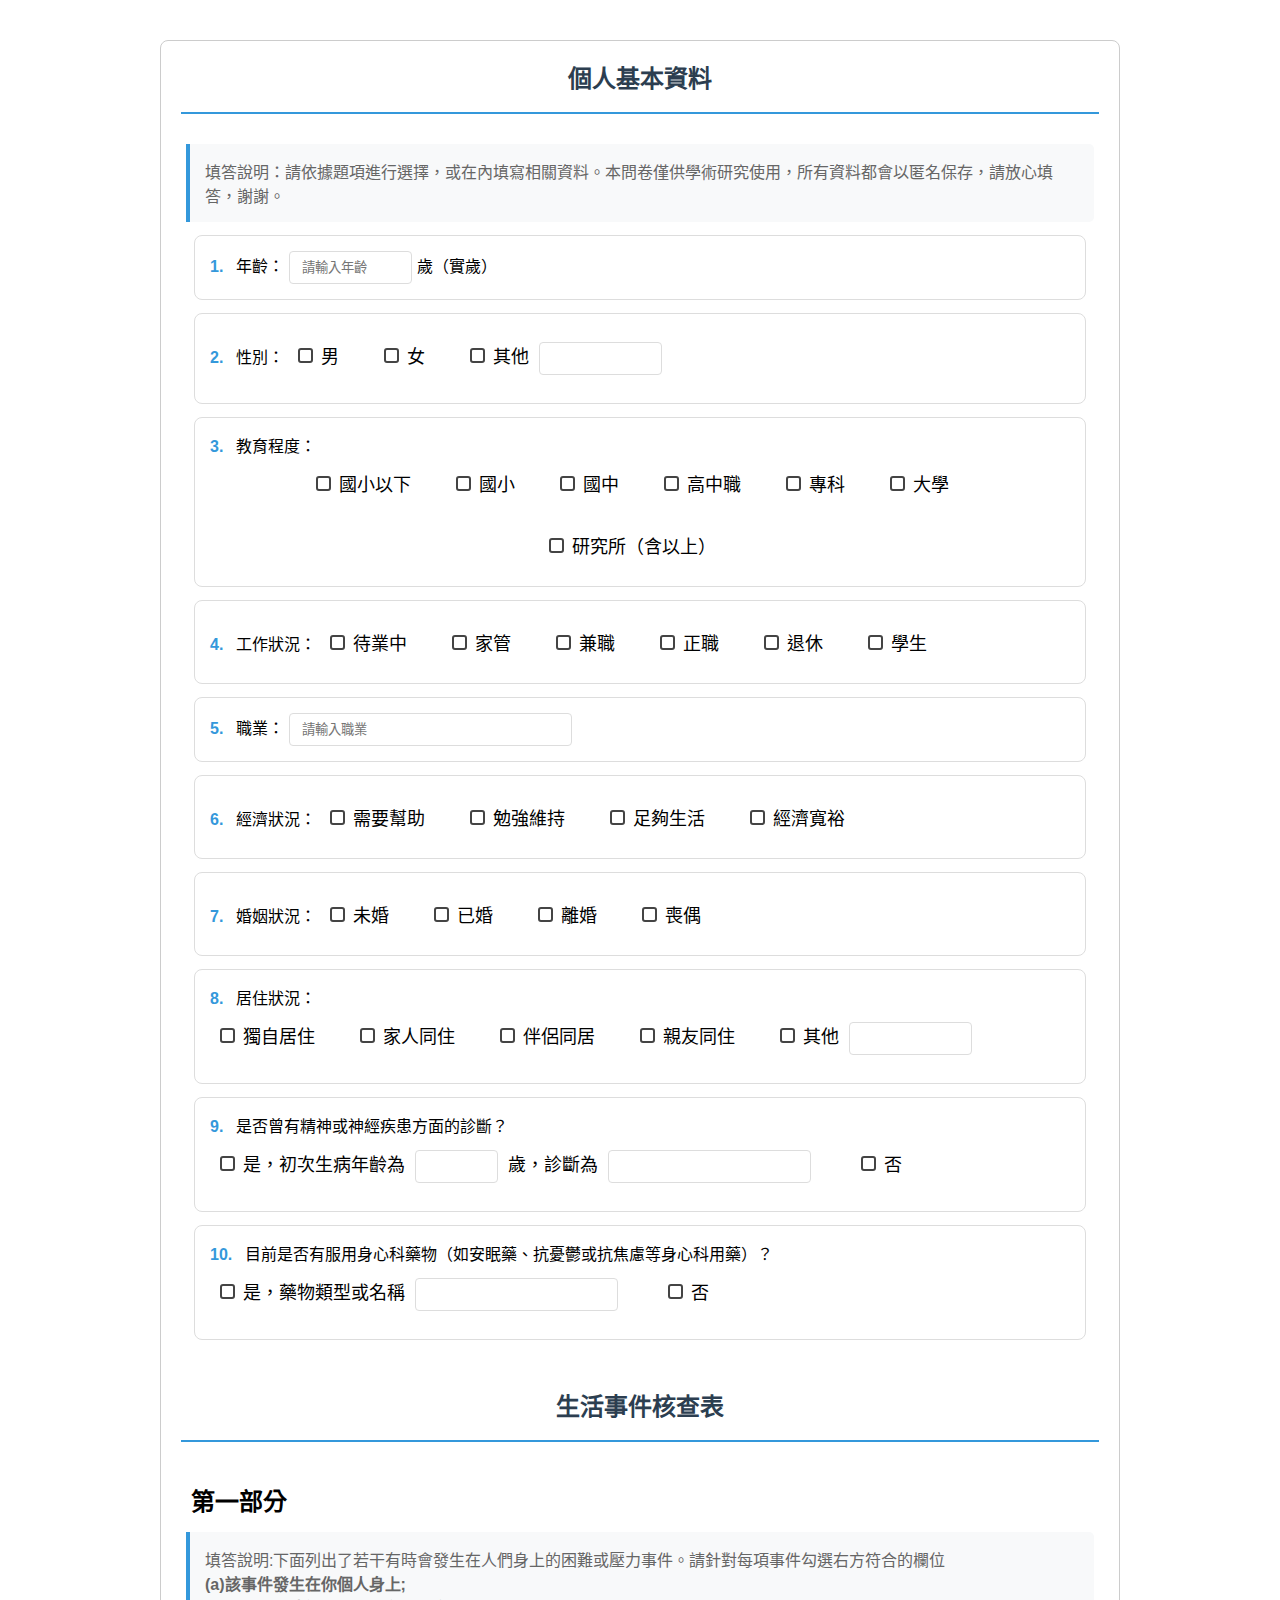
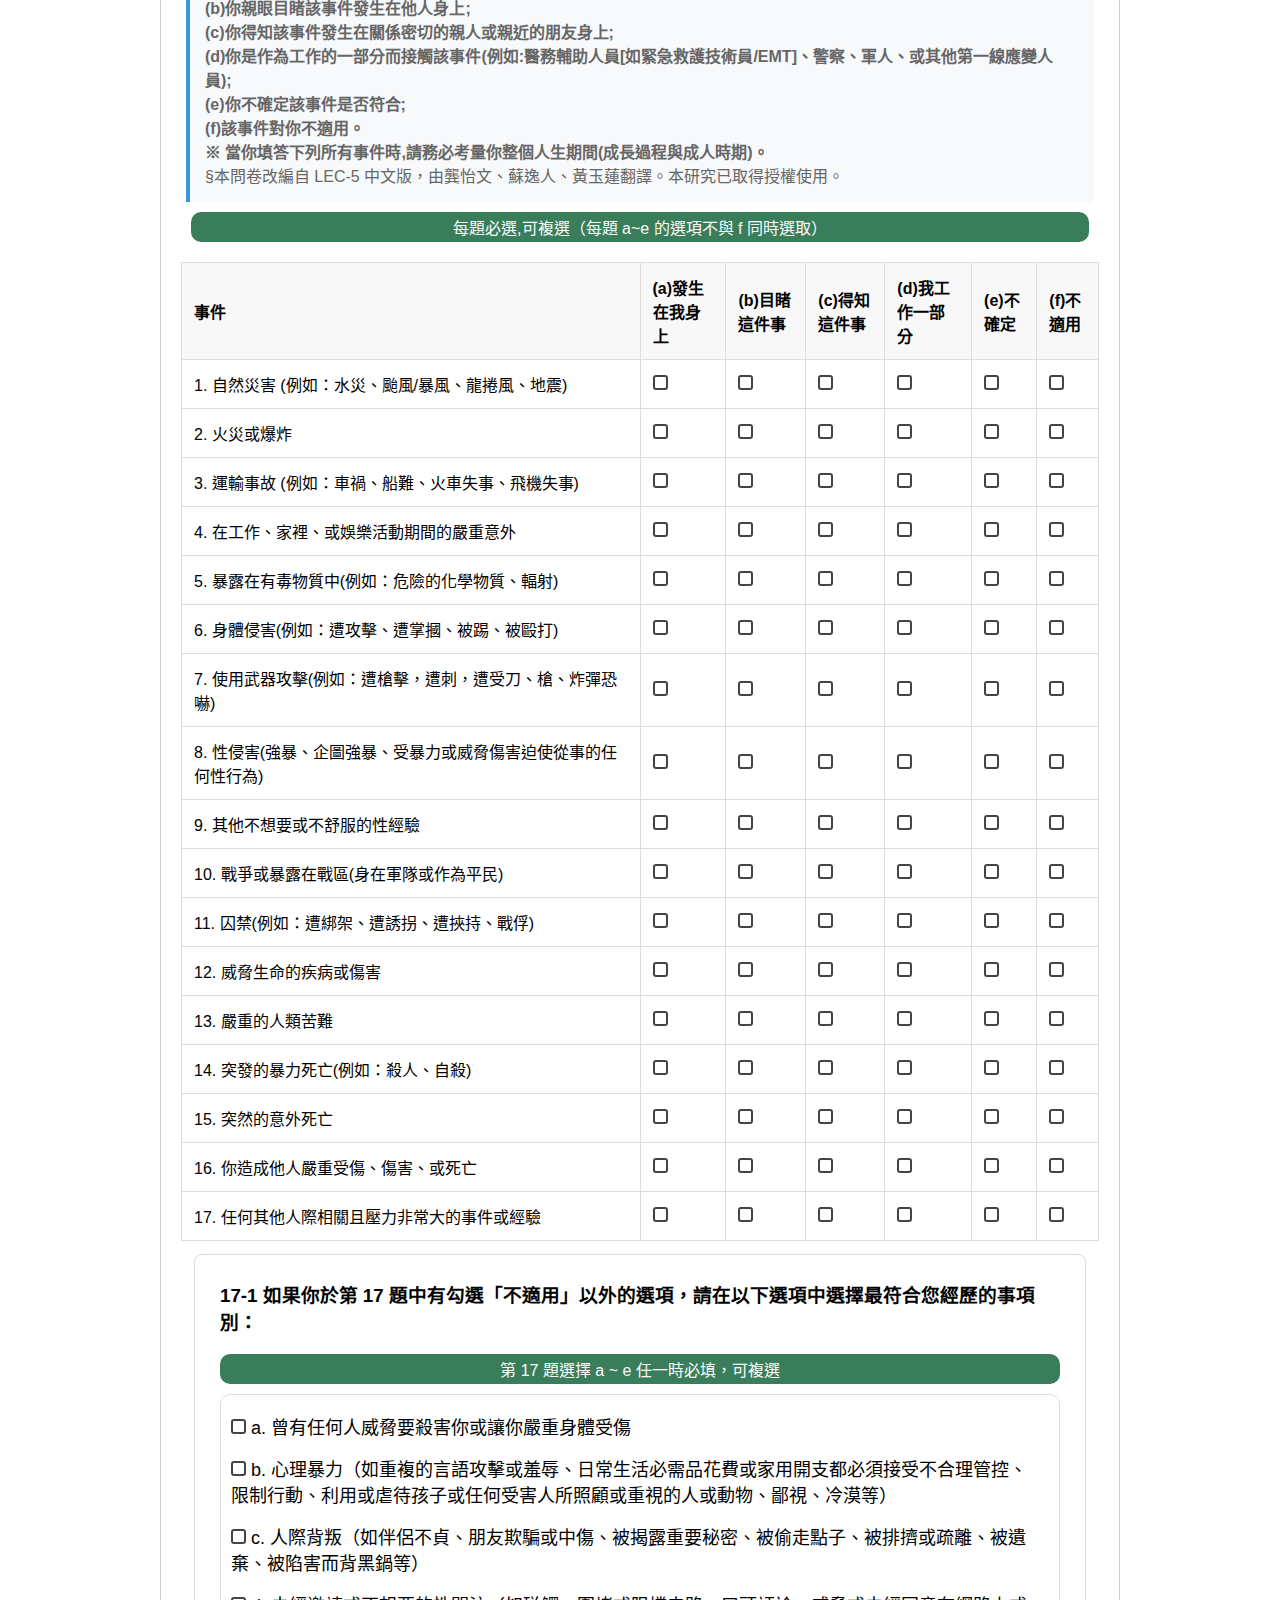
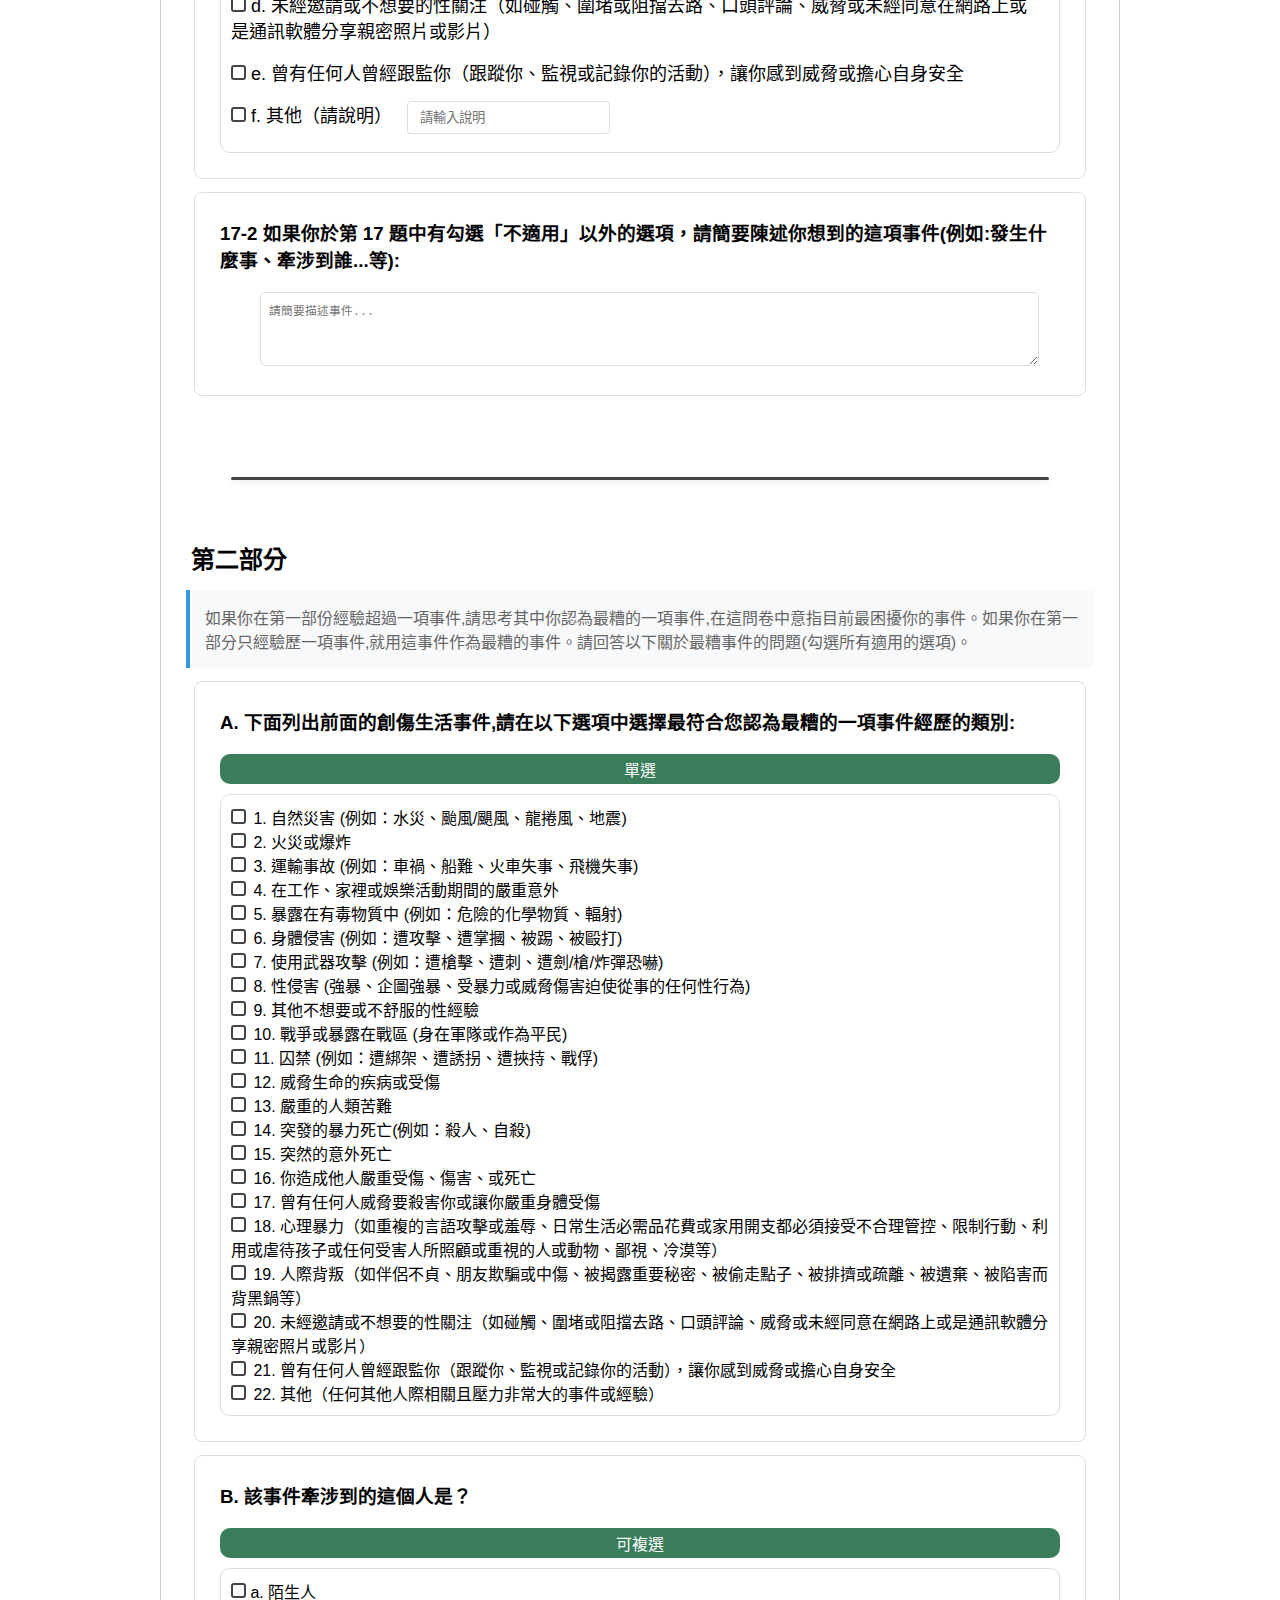
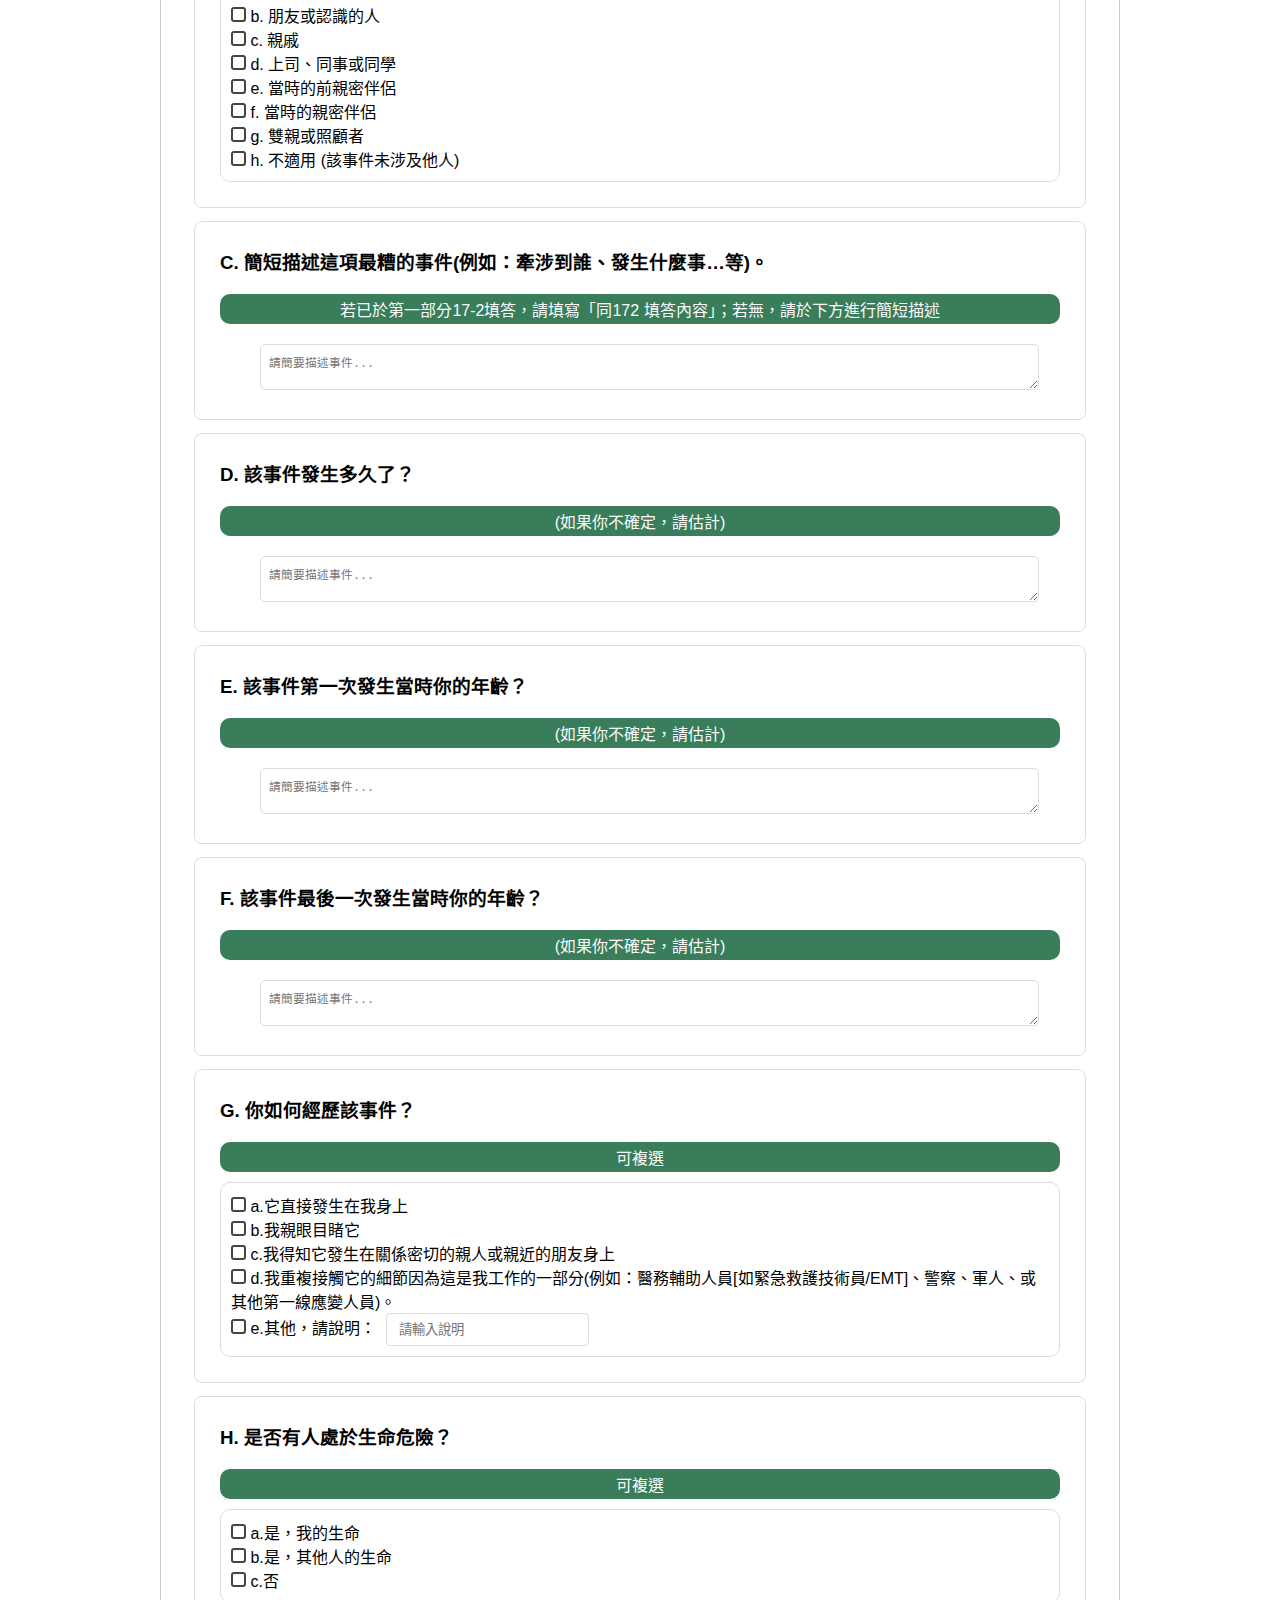
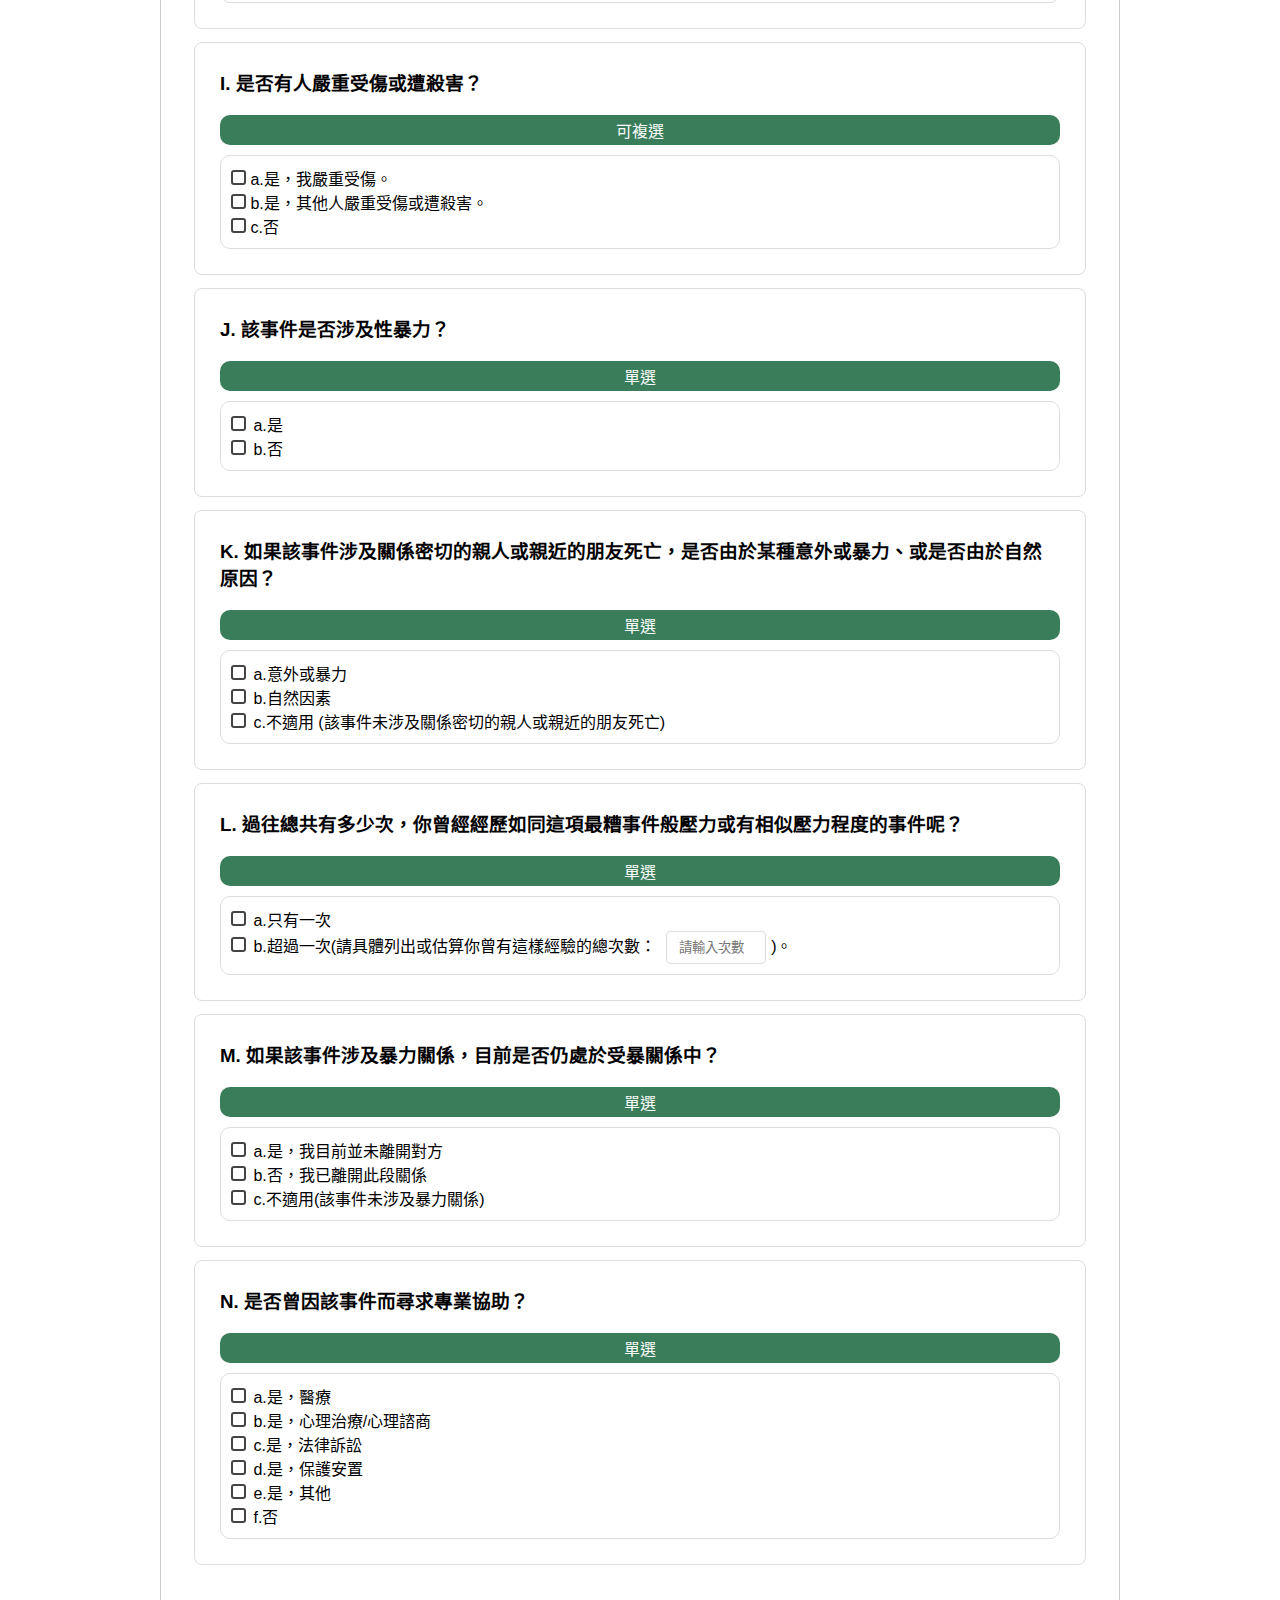
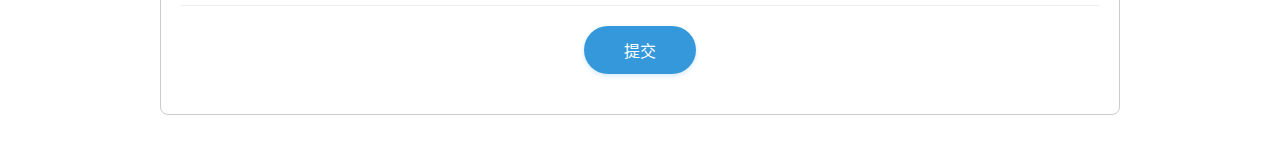
==== commit 659de81b: "Add files via upload" ====
--- a/survey/baseLEC5.html
+++ b/survey/baseLEC5.html
@@ -123,13 +123,14 @@
         <h2>第一部分</h2>
         <div class="instruction">
             <p>填答說明:下面列出了若干有時會發生在人們身上的困難或壓力事件。請針對每項事件勾選右方符合的欄位</p>
-            <p>(a)該事件發生在你個人身上;</p>
-            <p>(b)你親眼目睹該事件發生在他人身上;</p>
-            <p>(c)你得知該事件發生在關係密切的親人或親近的朋友身上;</p>
-            <p>(d)你是作為工作的一部分而接觸該事件(例如:醫務輔助人員[如緊急救護技術員/EMT]、警察、軍人、或其他第一線應變人員);</p>
-            <p>(e)你不確定該事件是否符合;</p>
-            <p>(f)該事件對你不適用。</p>
-            <p>當你填答下列所有事件時,請務必考量你整個人生期間(成長過程與成人時期)。</p>
+            <h4>(a)該事件發生在你個人身上;</h4>
+            <h4>(b)你親眼目睹該事件發生在他人身上;</h4>
+            <h4>(c)你得知該事件發生在關係密切的親人或親近的朋友身上;</h4>
+            <h4>(d)你是作為工作的一部分而接觸該事件(例如:醫務輔助人員[如緊急救護技術員/EMT]、警察、軍人、或其他第一線應變人員);</h4>
+            <h4>(e)你不確定該事件是否符合;</h4>
+            <h4>(f)該事件對你不適用。</h4>
+            <h4>※ 當你填答下列所有事件時,請務必考量你整個人生期間(成長過程與成人時期)。</h4>
+            <p>§本問卷改編自 LEC-5 中文版，由龔怡文、蘇逸人、黃玉蓮翻譯。本研究已取得授權使用。</p>
         </div>
         <div class ="suggest">每題必選,可複選（每題 a~e 的選項不與 f 同時選取）</div>
         
--- a/survey/survey.css
+++ b/survey/survey.css
@@ -18,7 +18,12 @@
     margin: 20px auto;
     padding: 20px;
 }
-
+.red-font{
+    color:red;
+}
+.green-font{
+    color:green;
+}
 .survey-container {
     border: 1px solid #ccc;
     padding: 20px;
